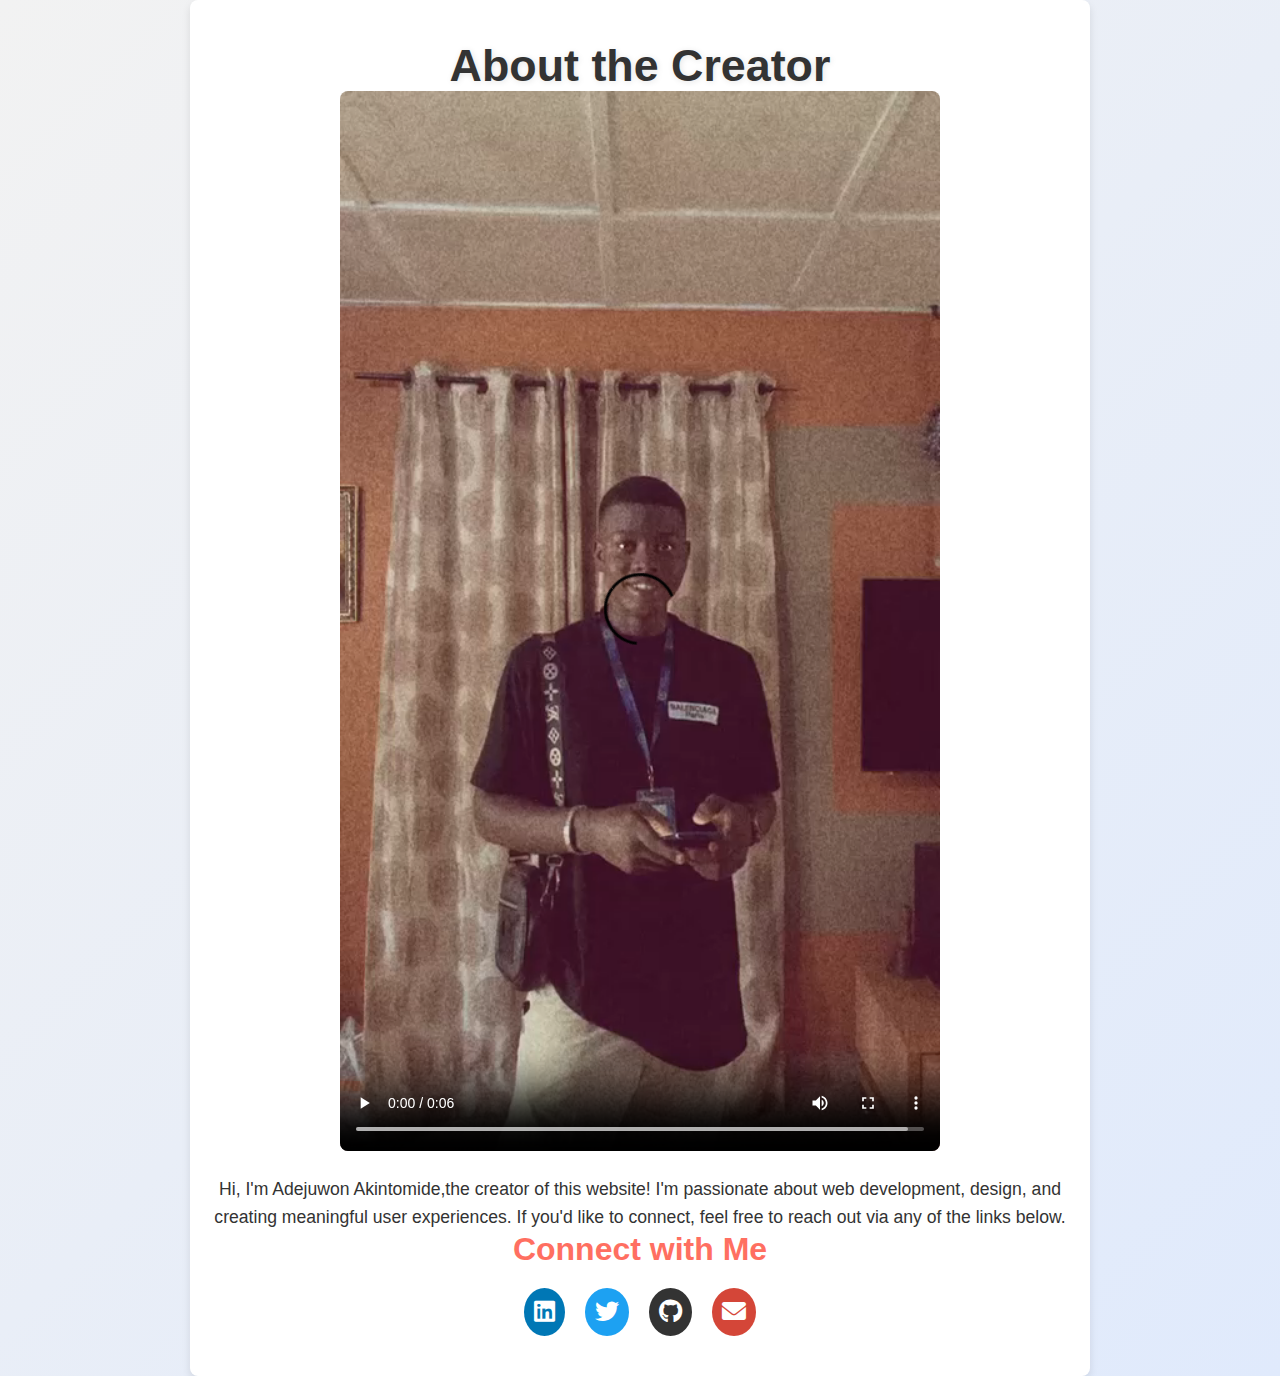
==== creator.html @ a24c92d2 "Add files via upload" ====
<!DOCTYPE html>
<html lang="en">
<head>
    <meta charset="UTF-8">
    <meta name="viewport" content="width=device-width, initial-scale=1.0">
    <title>About the Creator</title>
    <!-- Include Font Awesome -->
    <link rel="stylesheet" href="https://cdnjs.cloudflare.com/ajax/libs/font-awesome/6.0.0-beta3/css/all.min.css">
    <link rel="stylesheet" href="style.css">
</head>
<body>
        <div class="creator-container">
            <h1>About the Creator</h1>
            <!-- Video Embed -->
            <div class="creator-video">
                <video width="300" controls>
                    <source src="tommmy.mp4" type="video/mp4">
                    Your browser does not support the video tag.
                </video>
            </div>
        <div class="creator-info">
            <p>Hi, I'm Adejuwon Akintomide,the creator of this website! I'm passionate about web development, design, and creating meaningful user experiences. If you'd like to connect, feel free to reach out via any of the links below.</p>
        </div>

        <h2>Connect with Me</h2>
        <div class="social-links">
            <a href="https://www.linkedin.com/in/thetomide" target="_blank" class="social-btn linkedin">
                <i class="fab fa-linkedin"></i>
            </a>
            <a href="https://twitter.com/AdejuwonAkinto1" target="_blank" class="social-btn twitter">
                <i class="fab fa-twitter"></i>
            </a>
            <a href="https://github.com/Tomzywhite" target="_blank" class="social-btn github">
                <i class="fab fa-github"></i>
            </a>
            <a href="mailto:adejuwonakintomide" class="social-btn email">
                <i class="fas fa-envelope"></i>
            </a>
        </div>
    </div>
</body>
</html>
---- style.css ----
/* Base styles */
body {
    font-family: 'Roboto', sans-serif;
    background: linear-gradient(135deg, #f2f2f2, #e0eafc);
    color: #333;
    margin: 0;
    padding: 0;
    display: flex;
    flex-direction: column;
    align-items: center;
    justify-content: center;
    min-height: 100vh;
    text-align: center;
}

h1 {
    font-size: 2.8em;
    color: #ff6f61;
    text-shadow: 1px 1px 6px rgba(0, 0, 0, 0.1);
    animation: fadeIn 1.5s ease-in-out;
}

.intro {
    font-size: 1.4em;
    color: #666;
    margin-bottom: 30px;
    max-width: 600px;
    line-height: 1.6;
    animation: fadeIn 1.5s ease-in-out 0.5s both;
}

@keyframes fadeIn {
    from { opacity: 0; }
    to { opacity: 1; }
}

/* Button styles */
.button {
    display: inline-block;
    margin: 10px;
    padding: 12px 28px;
    color: #fff;
    background-color: #ff6f61;
    border-radius: 50px;
    text-decoration: none;
    box-shadow: 0px 4px 10px rgba(0, 0, 0, 0.2);
    font-weight: bold;
    transition: transform 0.3s ease, background-color 0.3s ease;
}

.button:hover {
    background-color: #ff3b2d;
    transform: scale(1.05);
}

/* Landing Section */
.landing {
    margin-top: 5%;
    max-width: 80%;
    padding: 20px;
}

/* Gallery styles */
.gallery {
    display: grid;
    grid-template-columns: repeat(auto-fill, minmax(250px, 1fr));
    gap: 20px;
    padding: 20px;
    width: 90%;
    margin: 0 auto;
    animation: fadeIn 1.5s ease-in-out 1s both;
}

.gallery img {
    width: 100%;
    border-radius: 12px;
    box-shadow: 0px 8px 20px rgba(0, 0, 0, 0.15);
    transition: transform 0.3s ease, box-shadow 0.3s ease;
}

.gallery img:hover {
    transform: scale(1.05);
    box-shadow: 0px 12px 30px rgba(0, 0, 0, 0.3);
}

/* Responsive Design */
@media (max-width: 768px) {
    h1 {
        font-size: 2.2em;
    }
    
    .intro {
        font-size: 1.1em;
    }
    
    .gallery {
        grid-template-columns: repeat(auto-fill, minmax(180px, 1fr));
    }
}
/* Global Styles */
body {
    font-family: Arial, sans-serif;
    background-color: #f5f5f5;
    margin: 0;
    padding: 0;
    color: #333;
}

h1, h2 {
    text-align: center;
    color: #333;
}

p {
    font-size: 1.1em;
    line-height: 1.6;
    text-align: center;
    margin-top: 0;
}

/* Creator Container */
.creator-container {
    max-width: 900px;
    margin: 0 auto;
    padding: 40px 20px;
    background-color: #fff;
    border-radius: 8px;
    box-shadow: 0 4px 8px rgba(0, 0, 0, 0.1);
}

/* Creator Video */
.creator-video {
    text-align: center;
    margin-bottom: 20px;
}

.creator-video video {
    width: 80%; /* Adjust the width to your liking */
    max-width: 600px; /* Optional: limits the max width */
    border-radius: 8px;
}

/* Social Links */
.social-links {
    display: flex;
    justify-content: center;
    gap: 20px;
    margin-top: 20px;
}

.social-btn {
    font-size: 24px;
    padding: 10px;
    color: #fff;
    background-color: #333;
    border-radius: 50%;
    text-decoration: none;
    display: inline-block;
    transition: background-color 0.3s ease;
}

.social-btn:hover {
    background-color: #555;
}

/* Social Icon Colors */
.linkedin {
    background-color: #0077b5;
}

.twitter {
    background-color: #1da1f2;
}

.github {
    background-color: #333;
}

.email {
    background-color: #d44638;
}

/* Responsive Design */
@media (max-width: 600px) {
    .creator-video video {
        width: 100%;
    }

    .social-links {
        flex-direction: column;
        align-items: center;
    }
}
/* General Page Styling */
body {
    font-family: 'Arial', sans-serif;
    background-color: #f9f9f9;
    margin: 0;
    padding: 0;
    color: #333;
}

.container {
    max-width: 900px;
    margin: 40px auto;
    padding: 20px;
    background-color: #fff;
    border-radius: 10px;
    box-shadow: 0 4px 8px rgba(0, 0, 0, 0.1);
}

h2 {
    font-size: 2em;
    color: #ff6f61;
    text-align: center;
    margin-bottom: 20px;
}

.intro {
    font-size: 1.1em;
    line-height: 1.6;
    color: #555;
    margin-bottom: 30px;
}

ul.traits {
    list-style-type: none;
    padding: 0;
}

ul.traits li {
    font-size: 1.1em;
    line-height: 1.8;
    margin-bottom: 20px;
}

ul.traits li strong {
    color: #ff6f61;
}

h3 {
    font-size: 1.6em;
    color: #555;
    margin-top: 30px;
    margin-bottom: 15px;
}

.closing {
    font-size: 1.1em;
    color: #777;
    font-style: italic;
    margin-top: 30px;
    text-align: center;
}

@media (max-width: 768px) {
    .container {
        margin: 20px;
        padding: 15px;
    }

    h2 {
        font-size: 1.8em;
    }

    .intro, .closing {
        font-size: 1em;
    }
}
.container {
    background: #fff;
    padding: 30px;
    border-radius: 12px;
    box-shadow: 0px 8px 20px rgba(0, 0, 0, 0.2);
    max-width: 500px;
    text-align: center;
    animation: fadeIn 1.5s ease-in-out;
}

h2 {
    color: #ff6f61;
    font-size: 2em;
    margin-bottom: 20px;
}

#quiz .question {
    margin-bottom: 20px;
}

#quiz p {
    font-size: 1.2em;
    color: #555;
    margin-bottom: 10px;
}

/* Button Styling */
button {
    display: inline-block;
    background-color: #ff6f61;
    color: #fff;
    font-size: 1em;
    padding: 10px 20px;
    border: none;
    border-radius: 8px;
    margin: 5px;
    cursor: pointer;
    transition: background-color 0.3s ease, transform 0.3s ease;
    box-shadow: 0px 4px 8px rgba(0, 0, 0, 0.15);
}

button:hover {
    background-color: #ff3b2d;
    transform: scale(1.05);
}

/* Animation */
@keyframes fadeIn {
    from { opacity: 0; }
    to { opacity: 1; }
}
* {
    margin: 0;
    padding: 0;
    box-sizing: border-box;
}

body {
    font-family: 'Arial', sans-serif;
    background-color: #f5f5f5;
    color: #333;
    display: flex;
    justify-content: center;
    align-items: center;
    min-height: 100vh;
}

.container {
    background-color: #fff;
    border-radius: 8px;
    padding: 20px;
    width: 80%;
    max-width: 600px;
    box-shadow: 0 0 15px rgba(0, 0, 0, 0.1);
    text-align: center;
}

h2 {
    color: #ff6f61;
    margin-bottom: 20px;
}

#messages {
    margin-bottom: 20px;
    text-align: left;
}

.message {
    background-color: #f1f1f1;
    border-radius: 8px;
    padding: 10px;
    margin-bottom: 15px;
}

.message .name {
    font-weight: bold;
    color: #333;
}

.message .text {
    color: #555;
}

#messageForm input,
#messageForm textarea {
    width: 100%;
    padding: 10px;
    margin-bottom: 15px;
    border: 1px solid #ccc;
    border-radius: 5px;
    font-size: 1rem;
}

#messageForm button {
    background-color: #ff6f61;
    color: #fff;
    padding: 10px 20px;
    border: none;
    border-radius: 5px;
    font-size: 1.1rem;
    cursor: pointer;
    transition: background-color 0.3s ease;
}

#messageForm button:hover {
    background-color: #ff3b2d;
}
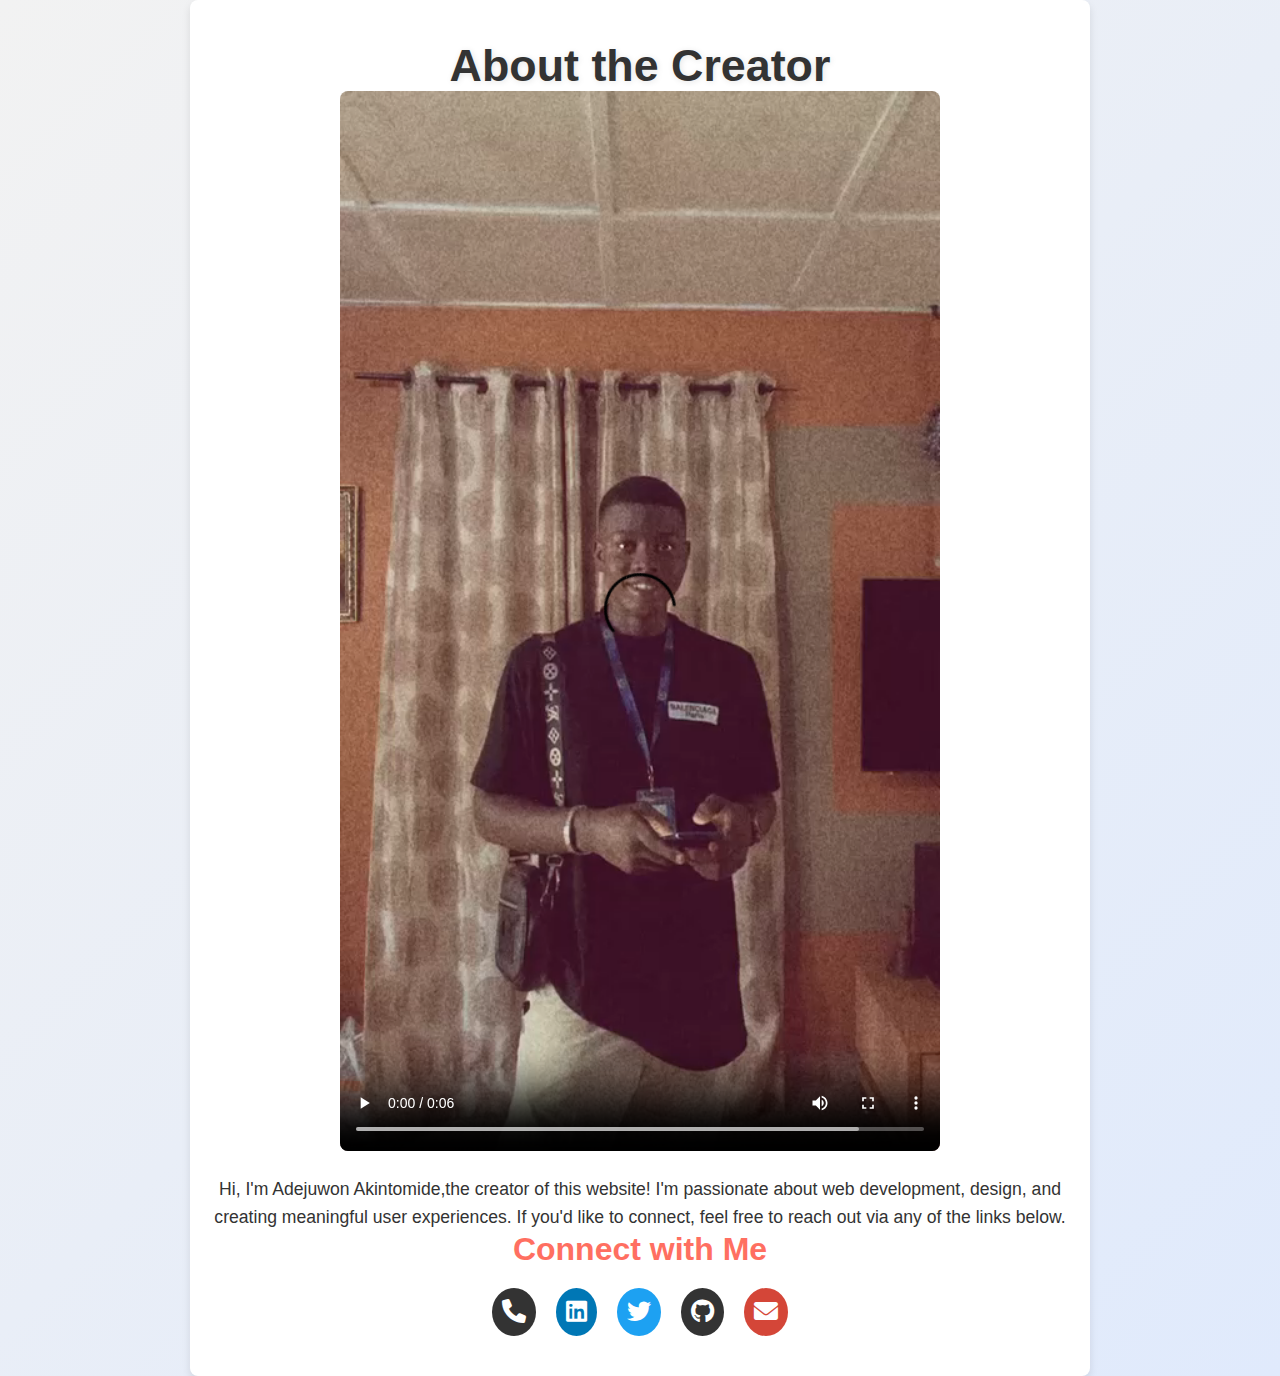
==== commit 5cb18d75: "input phone number" ====
--- a/creator.html
+++ b/creator.html
@@ -24,6 +24,7 @@
 
         <h2>Connect with Me</h2>
         <div class="social-links">
+             <a href="tel:09169859982" target="_blank" class="social-btn phone"><i class="fas fa-phone"></i></a>
             <a href="https://www.linkedin.com/in/thetomide" target="_blank" class="social-btn linkedin">
                 <i class="fab fa-linkedin"></i>
             </a>
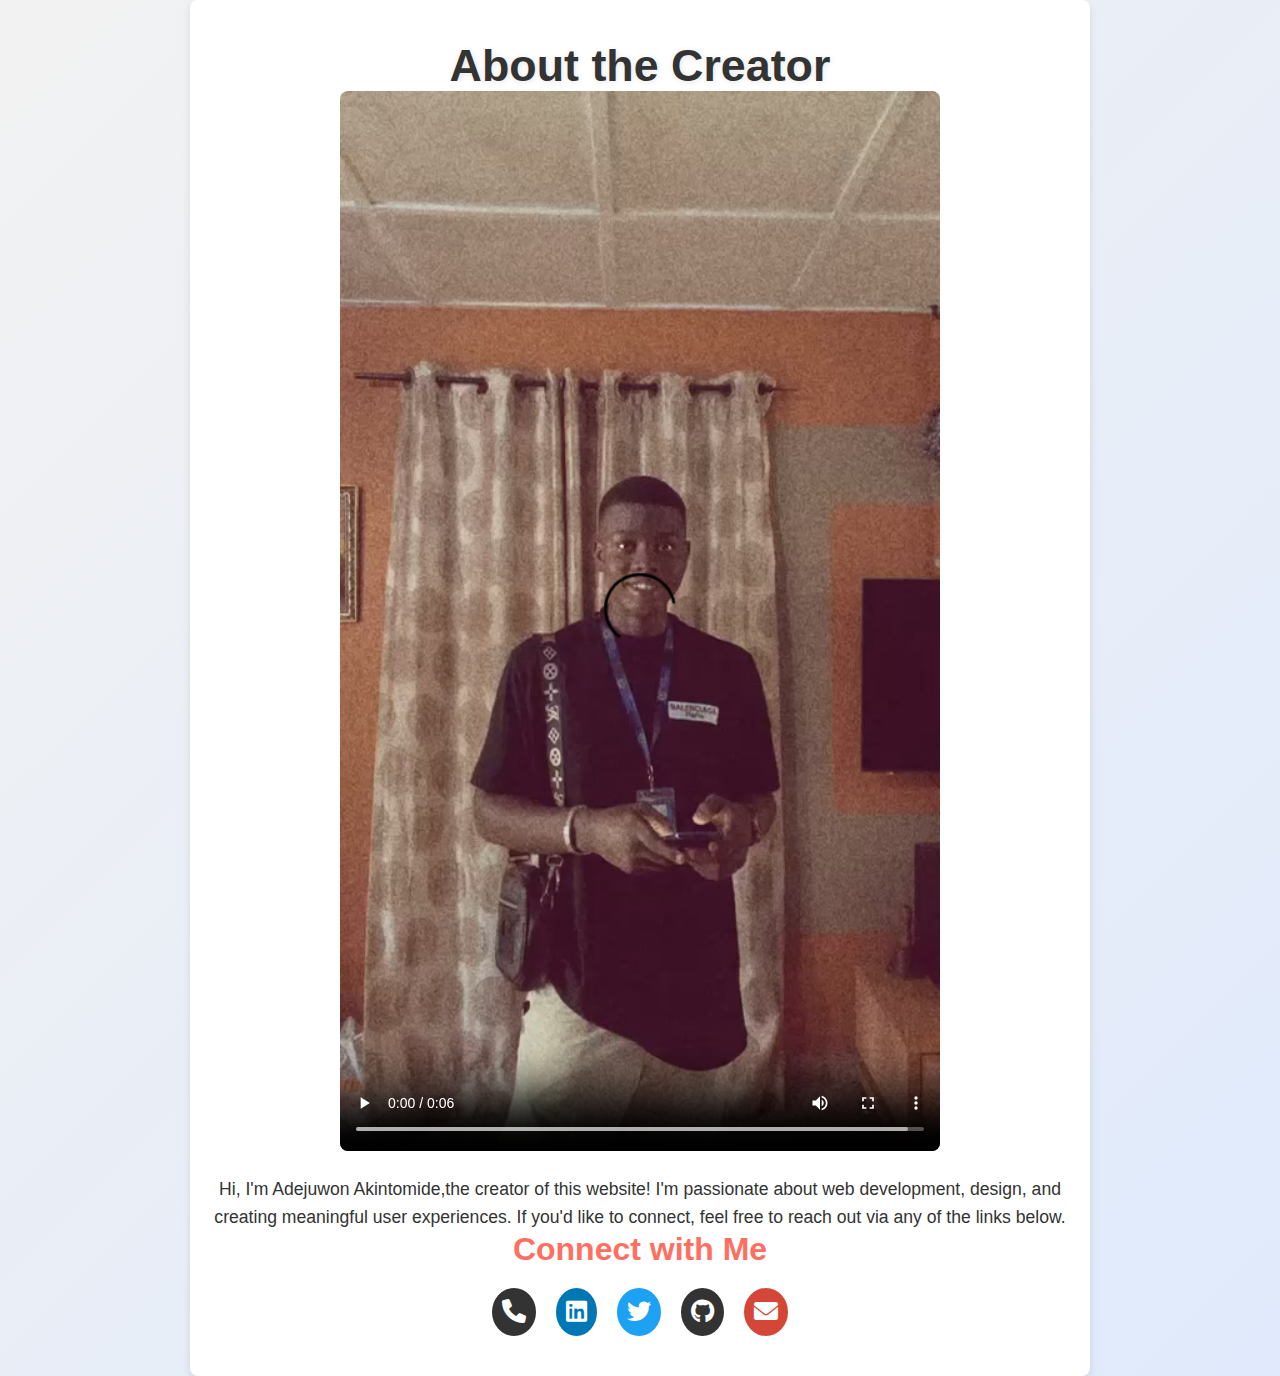
==== commit 7df5ccb6: "country code corrected" ====
--- a/creator.html
+++ b/creator.html
@@ -24,7 +24,7 @@
 
         <h2>Connect with Me</h2>
         <div class="social-links">
-             <a href="tel:09169859982" target="_blank" class="social-btn phone"><i class="fas fa-phone"></i></a>
+             <a href="tel:+2349169859982" target="_blank" class="social-btn phone"><i class="fas fa-phone"></i></a>
             <a href="https://www.linkedin.com/in/thetomide" target="_blank" class="social-btn linkedin">
                 <i class="fab fa-linkedin"></i>
             </a>
